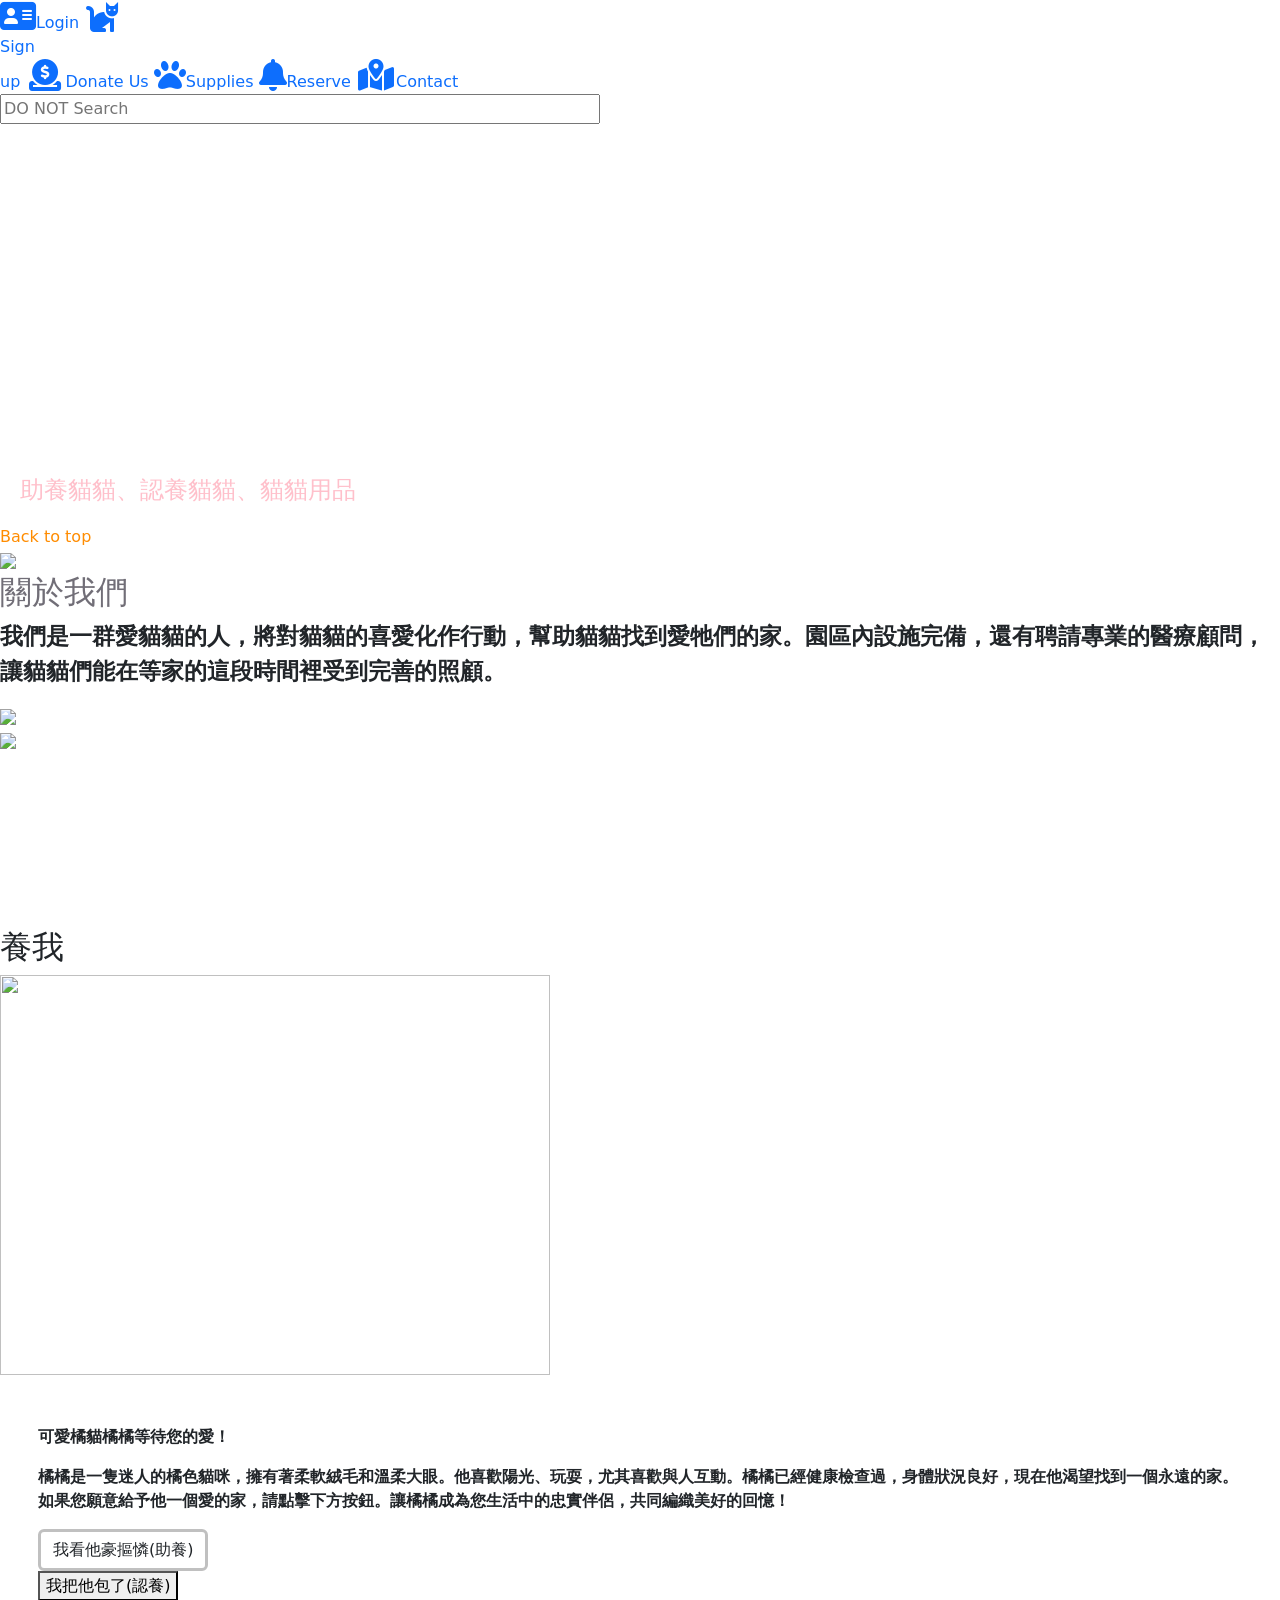
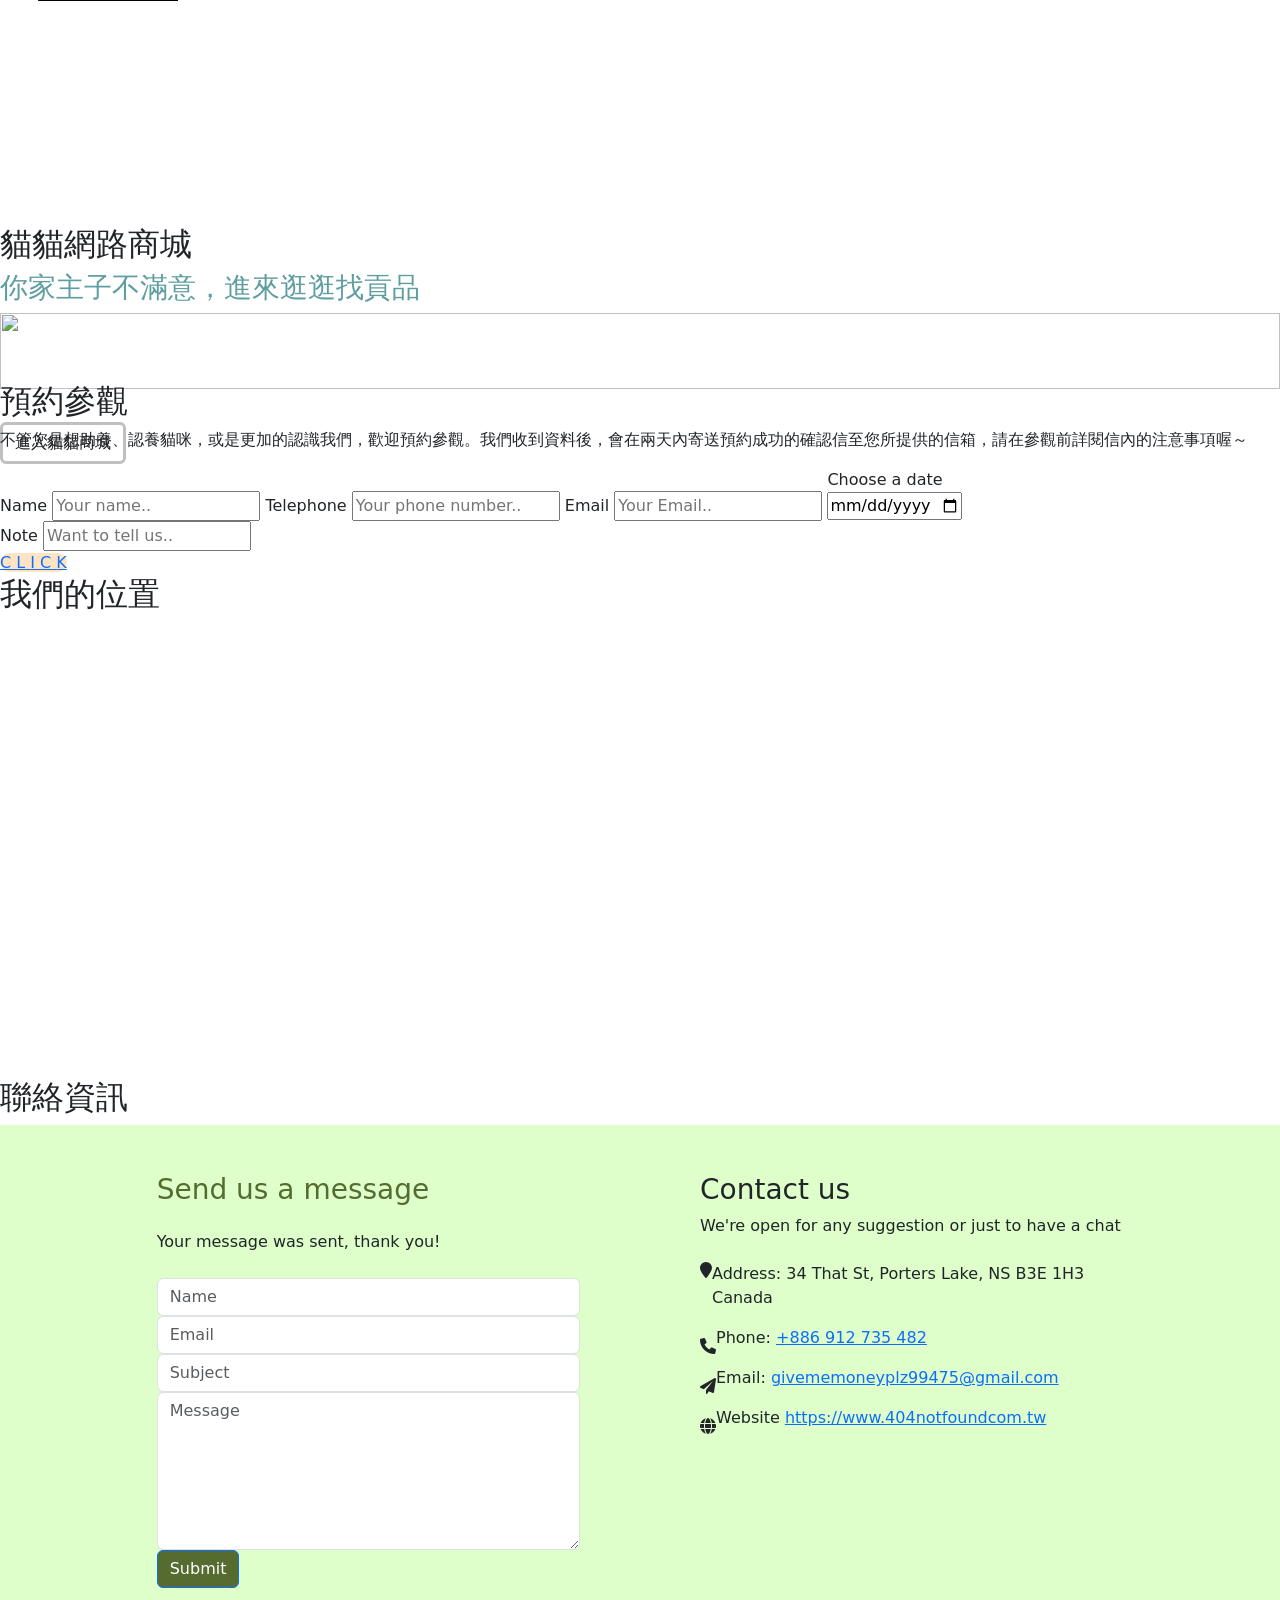
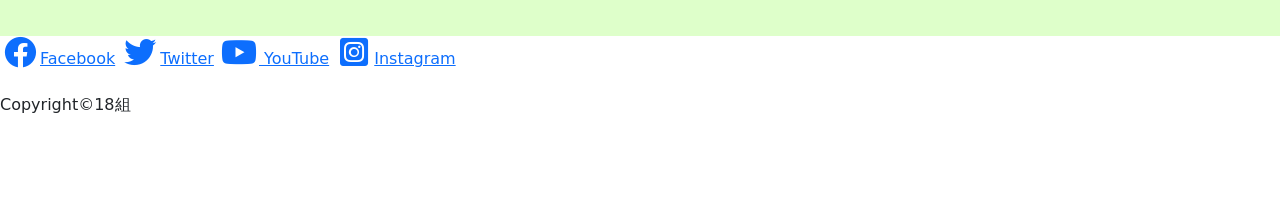
==== index.html @ 491a0902 "Add files via upload Upload cat adoption website" ====
<!DOCTYPE html>
<html lang="zh-Hant-Tw">
<head>
    <meta charset="UTF-8">
    <meta http-equiv="X-UA-Compatible" content="IE=edge">
    <meta name="viewport" content="width=device-width, initial-scale=1.0">
    <title>他喵的養我😾</title>
    <link rel="stylesheet" href="css/style_index.css">
    <link rel="stylesheet" href="css/btn.css">
    <link rel="stylesheet" href="https://cdnjs.cloudflare.com/ajax/libs/font-awesome/6.0.0/css/all.min.css">
    <script src="http://code.jquery.com/jquery-1.11.1.min.js"></script>
	<script src="jq/jq.js"></script>
    <link href="https://cdn.jsdelivr.net/npm/bootstrap@5.0.0/dist/css/bootstrap.min.css" rel="stylesheet" integrity="sha384-wEmeIV1mKuiNpC+IOBjI7aAzPcEZeedi5yW5f2yOq55WWLwNGmvvx4Um1vskeMj0" crossorigin="anonymous">
	<script src="https://code.jquery.com/mobile/1.4.5/jquery.mobile-1.4.5.min.js"></script>
    <script src="https://cdn.jsdelivr.net/npm/bootstrap@5.0.0/dist/js/bootstrap.bundle.min.js" integrity="sha384-p34f1UUtsS3wqzfto5wAAmdvj+osOnFyQFpp4Ua3gs/ZVWx6oOypYoCJhGGScy+8" crossorigin="anonymous"></script>
    <link rel="stylesheet" href="css/bootstrap.min.css">
</head>
<body>
<header id="top" > 
    <nav>
        <a href="login.html" target="_self"style="text-decoration: none;"><i class="fa-solid fa-address-card fa-2x"></i>Login</a>
        <a href="signup.html" target="_blank" style="text-decoration: none;"><i class="fa-solid fa-cat fa-2x"></i><br>Sign <br>up</a>
        <a href="give_me_money.html" target="_blank" style="text-decoration: none;"><i class="fa-solid fa-2x fa-circle-dollar-to-slot fa-fw"></i>Donate Us</a>
        <a href="cat_supplies.html" target="_blank" style="text-decoration: none;"><i class="fa-solid fa-paw fa-2x"></i>Supplies</a>
        <a href="#re" target="_self" style="text-decoration: none;"><i class="fa-solid fa-bell fa-2x"></i>Reserve</a>
        <a href="#us" target="_self" style="text-decoration: none;"><i class="fa-solid fa-2x fa-map-location-dot fa-fw"></i>Contact</a>               
        <form> 
            <input type="search" placeholder="DO NOT Search" aria-label="Search" style="width: 600px;">        
        </form>
    </nav>
    <br>
    <br><br><br><br><br><br><br><br><br><br><h1 style="color: white;opacity: 1; text-align: left; margin:20px;"><b>養我吧!喵</b></h1>
    <h4 style="color: pink;margin:20px; text-align: left">助養貓貓、認養貓貓、貓貓用品</h4>
</header>
<index>
    <a href="#top" target="_top" style="text-decoration: none;color: darkorange;">Back to top</a><br>
</index>
<section class="row"> 
    <div class="column side">
        <img src="img/p1.jpg" width="100%">
    </div>
    <div class="column side">
        <h2 style="color: #716e77;border-radius: 30px;" >關於我們</h2>
        <p style="font-size: 23px;"><b>我們是一群愛貓貓的人，將對貓貓的喜愛化作行動，幫助貓貓找到愛牠們的家。園區內設施完備，還有聘請專業的醫療顧問，讓貓貓們能在等家的這段時間裡受到完善的照顧。</b></p>
</div>
    <div class="column side">
        <img src="img/p4.jpg" width="100%">
    </div>
<div class='sprites' style="height: 200px;">
    <div class='sprite catSprite'><img src='https://vsync.s3.amazonaws.com/resources/tuna_sprite.png' style="object-fit: cover"></div>
    </div>
</section> 
<section class="row">
    <div ><h2 class="cocaine" >養我</h2></div>
    <div>
        
        <div id="carouselExampleControls" class="carousel slide" data-bs-ride="carousel">
  <div class="carousel-inner">
    <div class="carousel-item active" ><section class="row"><div class="column middle"><img src="img/p9.webp" style="height: 400px;width:550px;"></div>
      
        <div class="column side" style="padding-top:50px;padding-right: 50px;padding-left: 50px; height: 450px;"><p><b>可愛橘貓橘橘等待您的愛！</b></p><p><b>橘橘是一隻迷人的橘色貓咪，擁有著柔軟絨毛和溫柔大眼。他喜歡陽光、玩耍，尤其喜歡與人互動。橘橘已經健康檢查過，身體狀況良好，現在他渴望找到一個永遠的家。如果您願意給予他一個愛的家，請點擊下方按鈕。讓橘橘成為您生活中的忠實伴侶，共同編織美好的回憶！</b></p>
      <a class="btn" href="give_me_money.html"target="_self" style="border: 3px solid silver;">
      我看他豪摳憐(助養)
    <span></span><span></span><span></span><span></span>
        </a>
    <br>
        <a href="login.html"target="_self"><button class="keep" >
    <span>我把他包了(認養)</span>
</button></a>
      </div>
        </section>
    </div>
    <div class="carousel-item">
      <section class="row"><div class="column middle" style="height: 450px"><img src="img/p6.jpg" style="height: 400px;width:550px;"></div>
      
        <div class="column side"style="padding-top:40px;padding-right: 50px;padding-left: 50px;"><p><b>兩隻可愛姊弟貓等待您的擁抱！</b></p><p><b>這裡有兩隻可愛的姊弟貓，姊姊Sprite 弟弟Cocacola。

Sprite和Cocacola是一對默契十足的姊弟，他們彼此依偎，共同探索這個世界，喜歡追逐遊戲、一起玩耍，總是充滿了歡笑和快樂。

這對姊弟已經接受了健康檢查和預防接種，身體健康狀況良好，渴望找到一個溫暖的家。

如果您願意給予Sprite和Cocacola一個永遠的家，請點擊下方按鈕。讓這對姊弟成為您生活中的陪伴，一同分享快樂與溫馨！</b></p>
      <a class="btn" href="give_me_money.html" target="_blank" style="border: 3px solid silver; ">
        我看他們豪摳憐(助養)
    <span></span><span></span><span></span><span></span>
        </a>
    <br>
        <a href="login.html"target="_self"><button class="keep" >
            <span>我把他們包了(認養)</span></button>
</a>
      </div>
        </section>
    </div>
  </div>
  <button class="carousel-control-prev" type="button" data-bs-target="#carouselExampleControls" data-bs-slide="prev">
    <span class="carousel-control-prev-icon" aria-hidden="true"></span>
    <span class="visually-hidden">Previous</span>
  </button>
  <button class="carousel-control-next" type="button" data-bs-target="#carouselExampleControls" data-bs-slide="next">
    <span class="carousel-control-next-icon" aria-hidden="true"></span>
    <span class="visually-hidden">Next</span>
  </button>
</div>
        
        
    </div>
</section>
<section class="row"> 
    <div class=”column side“>
        <h2 class="cocaine" >貓貓網路商城</h2>
        <h3 style="color:cadetblue;">你家主子不滿意，進來逛逛找貢品</h3>
        <img src="img-2/shoppppppppp.jpg" style="height: 70%;width: 100%;">
        <a class="btn" href="cat_supplies.html" target="_blank" style="border: 3px solid silver;">
        進入貓貓商城
    <span></span><span></span><span></span><span></span>
        </a>
    </div>

</section>
<section>
    <h2 class="cocaine" id="re">預約參觀</h2>
    <p>不管您是想助養、認養貓咪，或是更加的認識我們，歡迎預約參觀。我們收到資料後，會在兩天內寄送預約成功的確認信至您所提供的信箱，請在參觀前詳閱信內的注意事項喔～</p>
    <div class="box">
    <form action="/action_page.php">
        <label for="fname">Name</label>
        <input type="text" id="fname" name="name" placeholder="Your name..">
        <label for="text">Telephone</label>
        <input type="text" id="text" name="text" placeholder="Your phone number..">    
        <label for="mail">Email</label>
        <input type="email" id="mail" name="mail" placeholder="Your Email.."> 
        <label>Choose a date<br><input type="date" min="0000-02-22" max="4000-02-22"></label><br>
        
        <label for="text">Note</label>
        <input type="text" id="text" name="text" placeholder="Want to tell us.."> <br><a href="book-success.html" target="_blank" class="bttn" data-text="ENTER" style="background-color: bisque ;border-radius: 30px;">
  <span>C</span>
  <span>L</span>
  <span>I</span>
  <span>C</span>
  <span>K</span>
</a>
    </form>
    </div>
</section>

<section>
    <h2 class="cocaine">我們的位置</h2>
    <iframe src="https://www.google.com/maps/embed?pb=!1m18!1m12!1m3!1d421.2851092024871!2d-63.30349036873201!3d44.73885175065124!2m3!1f0!2f0!3f0!3m2!1i1024!2i768!4f13.1!3m3!1m2!1s0x4b5a31023a4e0817%3A0xe19f108b176af02f!2zMzQgVGhhdCBTdCwgUG9ydGVycyBMYWtlLCBOUyBCM0UgMUgz5Yqg5ou_5aSn!5e0!3m2!1szh-TW!2stw!4v1714825720837!5m2!1szh-TW!2stw" width="600" height="450" style="border:0;" allowfullscreen="" loading="lazy" referrerpolicy="no-referrer-when-downgrade"></iframe>
</section>
    <section>
    <h2 class="cocaine" id="us">聯絡資訊</h2>
    <div class="box"  style="background-color: #DEFFCA">
        <form action="/action_page.php">
            <div class="row justify-content-center">
                <div class="col-md-10" >
                    <div class="wrapper">
                        <div class="row no-gutters">
                            <div class="col-md-6 d-flex align-items-stretch">
                                <div class="contact-wrap w-100 p-lg-5 p-4">
                                    <h3 class="mb-4" style="color: darkolivegreen">Send us a message</h3>
                                    <div id="form-message-warning" class="mb-4"></div>
                                    <div id="form-message-success" class="mb-4">
                                        Your message was sent, thank you!
                                    </div>
                                    <form method="POST" id="contactForm" name="contactForm" class="contactForm">
                                        <div class="row">
                                            <div class="col-md-12">
                                                <div class="form-group">
                                                    <input type="text" class="form-control" name="name" id="name" placeholder="Name">
                                                </div>
                                            </div>
                                            <div class="col-md-12">
                                                <div class="form-group">
                                                    <input type="email" class="form-control" name="email" id="email" placeholder="Email">
                                                </div>
                                            </div>
                                            <div class="col-md-12">
                                                <div class="form-group">
                                                    <input type="text" class="form-control" name="subject" id="subject" placeholder="Subject">
                                                </div>
                                            </div>
                                            <div class="col-md-12">
                                                <div class="form-group">
                                                    <textarea name="message" class="form-control" id="message" cols="30" rows="6" placeholder="Message"></textarea>
                                                </div>
                                            </div>
                                            <div class="col-md-12">
                                                <div class="form-group">
                                                    <a class="btn btn-primary" style="background-color: darkolivegreen;">Submit</a>
                                                    <div class="submitting"></div>
                                                </div>
                                            </div>
                                        </div>
                                    </form>
                                </div>
                            </div>
                            <div class="col-md-6 d-flex align-items-stretch">
                                <div class="info-wrap w-100 p-lg-5 p-4 img">
                                    <h3>Contact us</h3>
                                    <p class="mb-4">We're open for any suggestion or just to have a chat</p>
                                    <div class="dbox w-100 d-flex align-items-start">
                                        <div class="icon d-flex align-items-center justify-content-center">
                                            <span class="fa fa-map-marker"></span>
                                        </div>
                                        <div class="text pl-3">
                                            <p><span>Address:</span> 34 That St, Porters Lake, NS B3E 1H3 Canada</p>
                                        </div>
                                    </div>
                                    <div class="dbox w-100 d-flex align-items-center">
                                        <div class="icon d-flex align-items-center justify-content-center">
                                            <span class="fa fa-phone"></span>
                                        </div>
                                        <div class="text pl-3">
                                            <p><span>Phone:</span> <a href="tel://886912735482">+886 912 735 482</a></p>
                                        </div>
                                    </div>
                                    <div class="dbox w-100 d-flex align-items-center">
                                        <div class="icon d-flex align-items-center justify-content-center">
                                            <span class="fa fa-paper-plane"></span>
                                        </div>
                                        <div class="text pl-3">
                                            <p><span>Email:</span> <a href="/cdn-cgi/l/givememoneyplz99475@gmail.com#375e595158774e584245445e43521954585a"><span class="__cf_email__" data-cfemail="2f464149406f56405a5d5c465b4a014c4042">givememoneyplz99475@gmail.com</span></a></p>
                                        </div>
                                    </div>
                                    <div class="dbox w-100 d-flex align-items-center">
                                        <div class="icon d-flex align-items-center justify-content-center">
                                            <span class="fa fa-globe"></span>
                                        </div>
                                        <div class="text pl-3">
                                        <p><span>Website</span> <a href="https://www.youtube.com/watch?v=dQw4w9WgXcQ">https://www.404notfoundcom.tw</a></p>
                                        </div>
                                    </div>
                                </div>
                            </div>
                            </div>
                        </div>
                </div>
            </div>

        </form>
    </div>
</section>
<footer>
    <a class="blue"; href="https://www.facebook.com/zuck/?locale=zh_TW" target="_self"><i class="fa-brands fa-facebook fa-fw fa-2x"></i>Facebook</a>
    <a class="blue"; href="https://x.com/un4v5s8bgsvk9xp?lang=zh-Hant" target="_self"><i class="fa-brands fa-twitter fa-fw fa-2x"></i>Twitter</a>
    <a class="red"; href="https://www.youtube.com/watch?v=dQw4w9WgXcQ" target="_self"><i class="fa-brands fa-youtube fa-fw fa-2x"></i> YouTube</a>
    <a class="red"; href="https://www.instagram.com/world_record_egg/" target="_self"><i class="fa-brands fa-instagram-square fa-fw fa-2x"></i>Instagram</a><br><br>
    <h6>Copyright©18組</h6>
    <div style="height: 100px;"></div>
    <div id="marco">
        <div id="gato"></div>
	</div>
</footer>
</body>
</html>
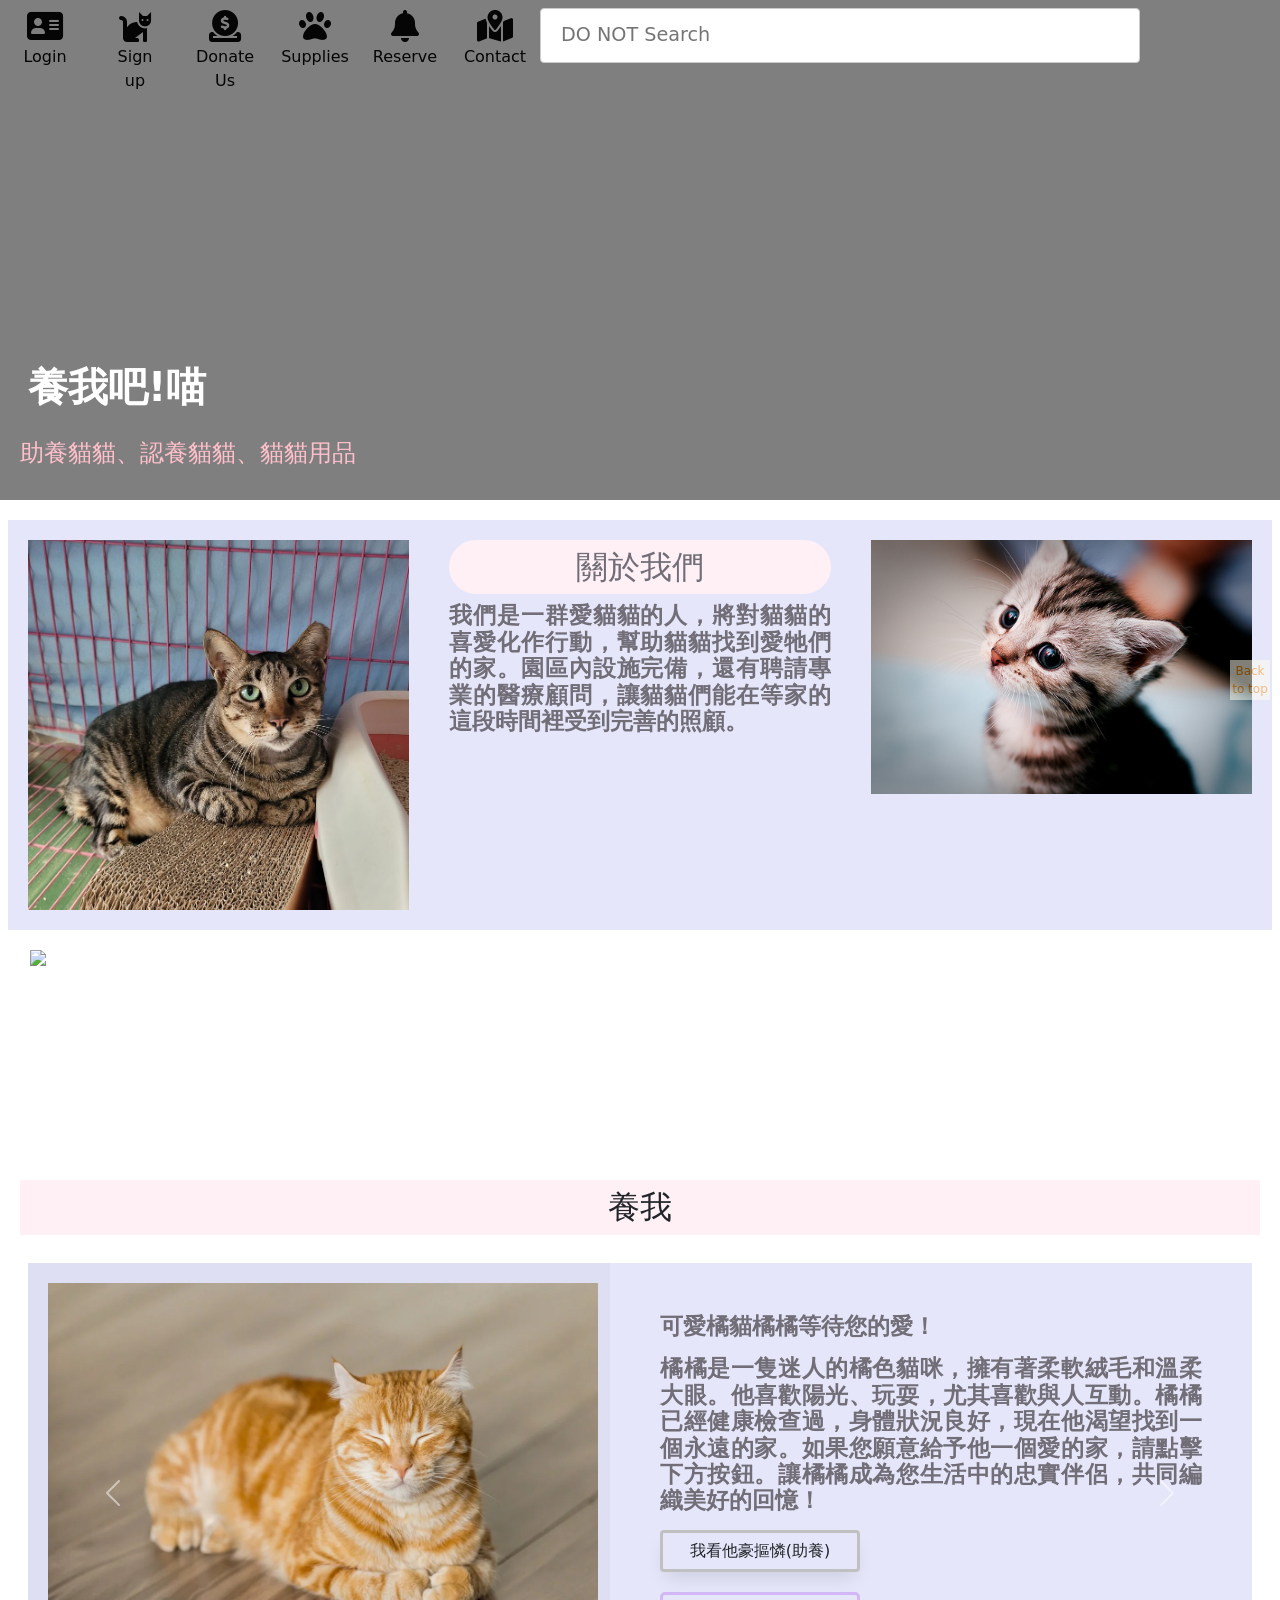
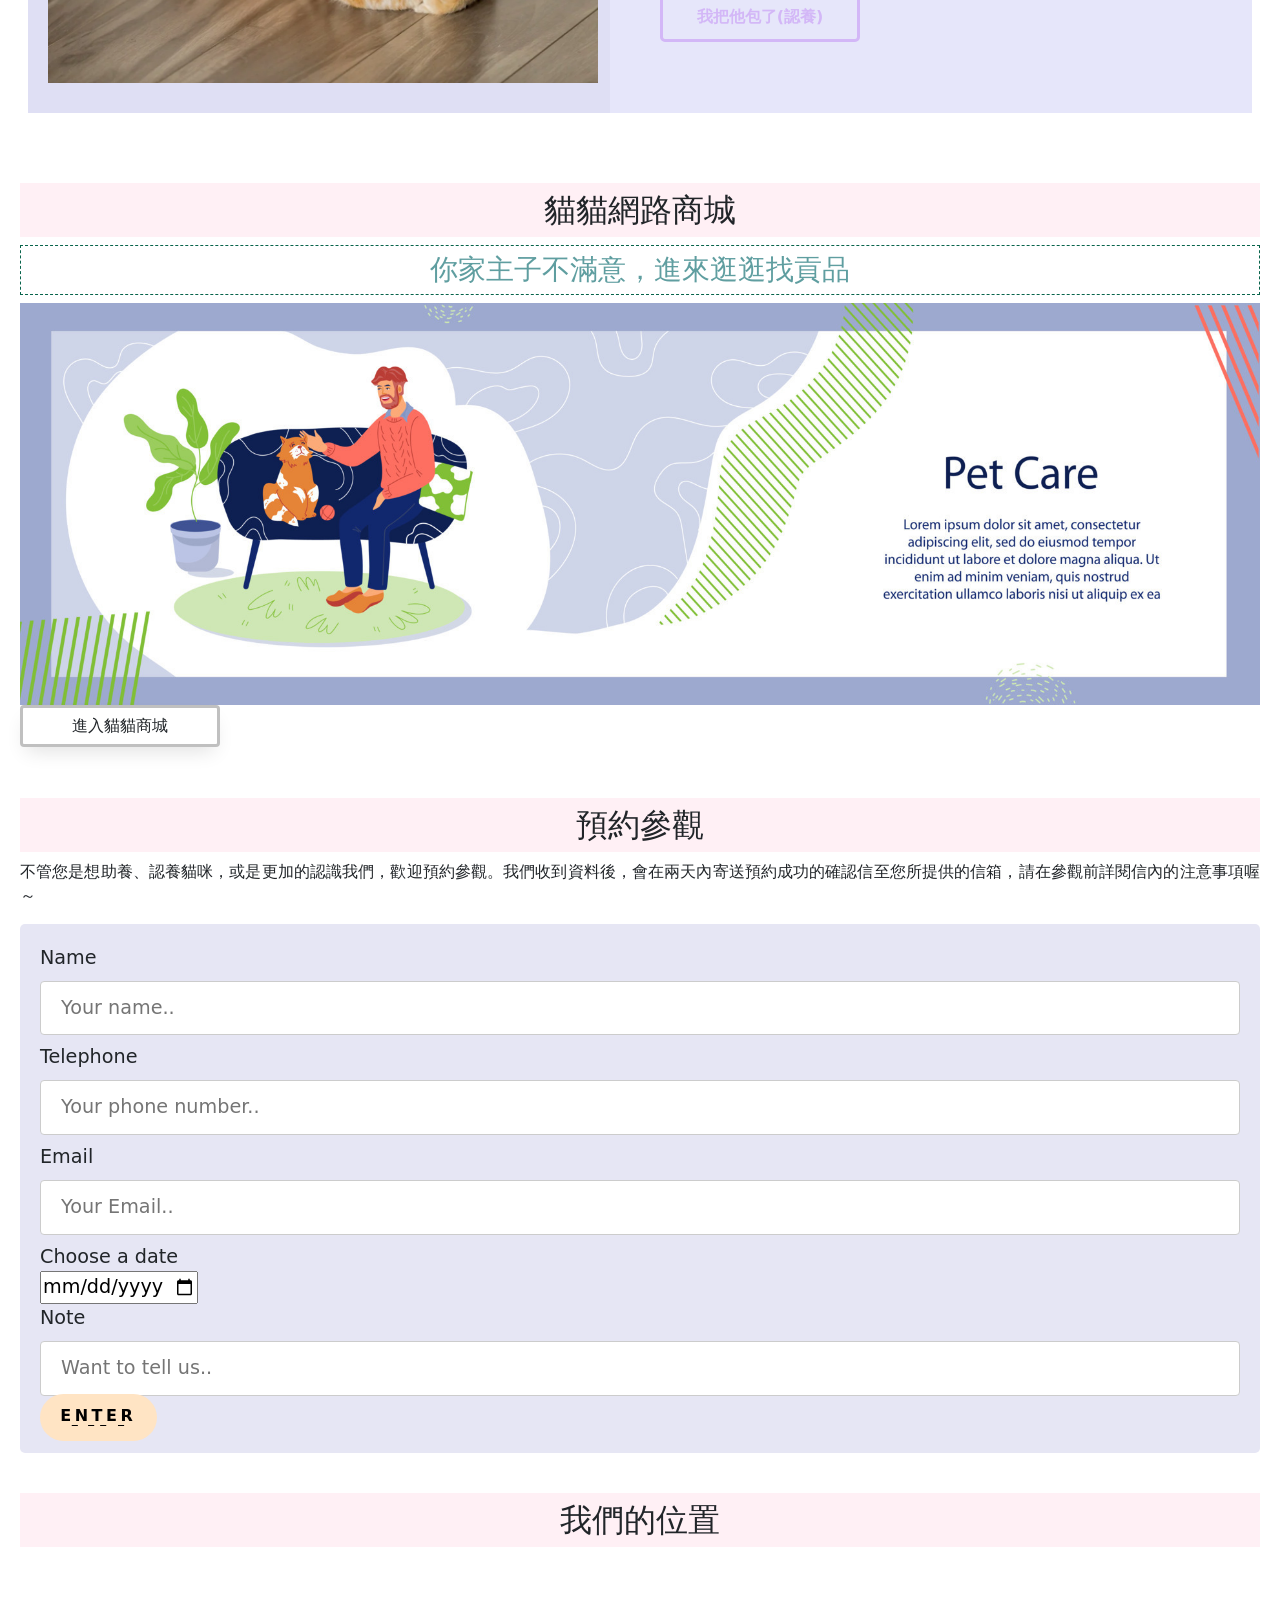
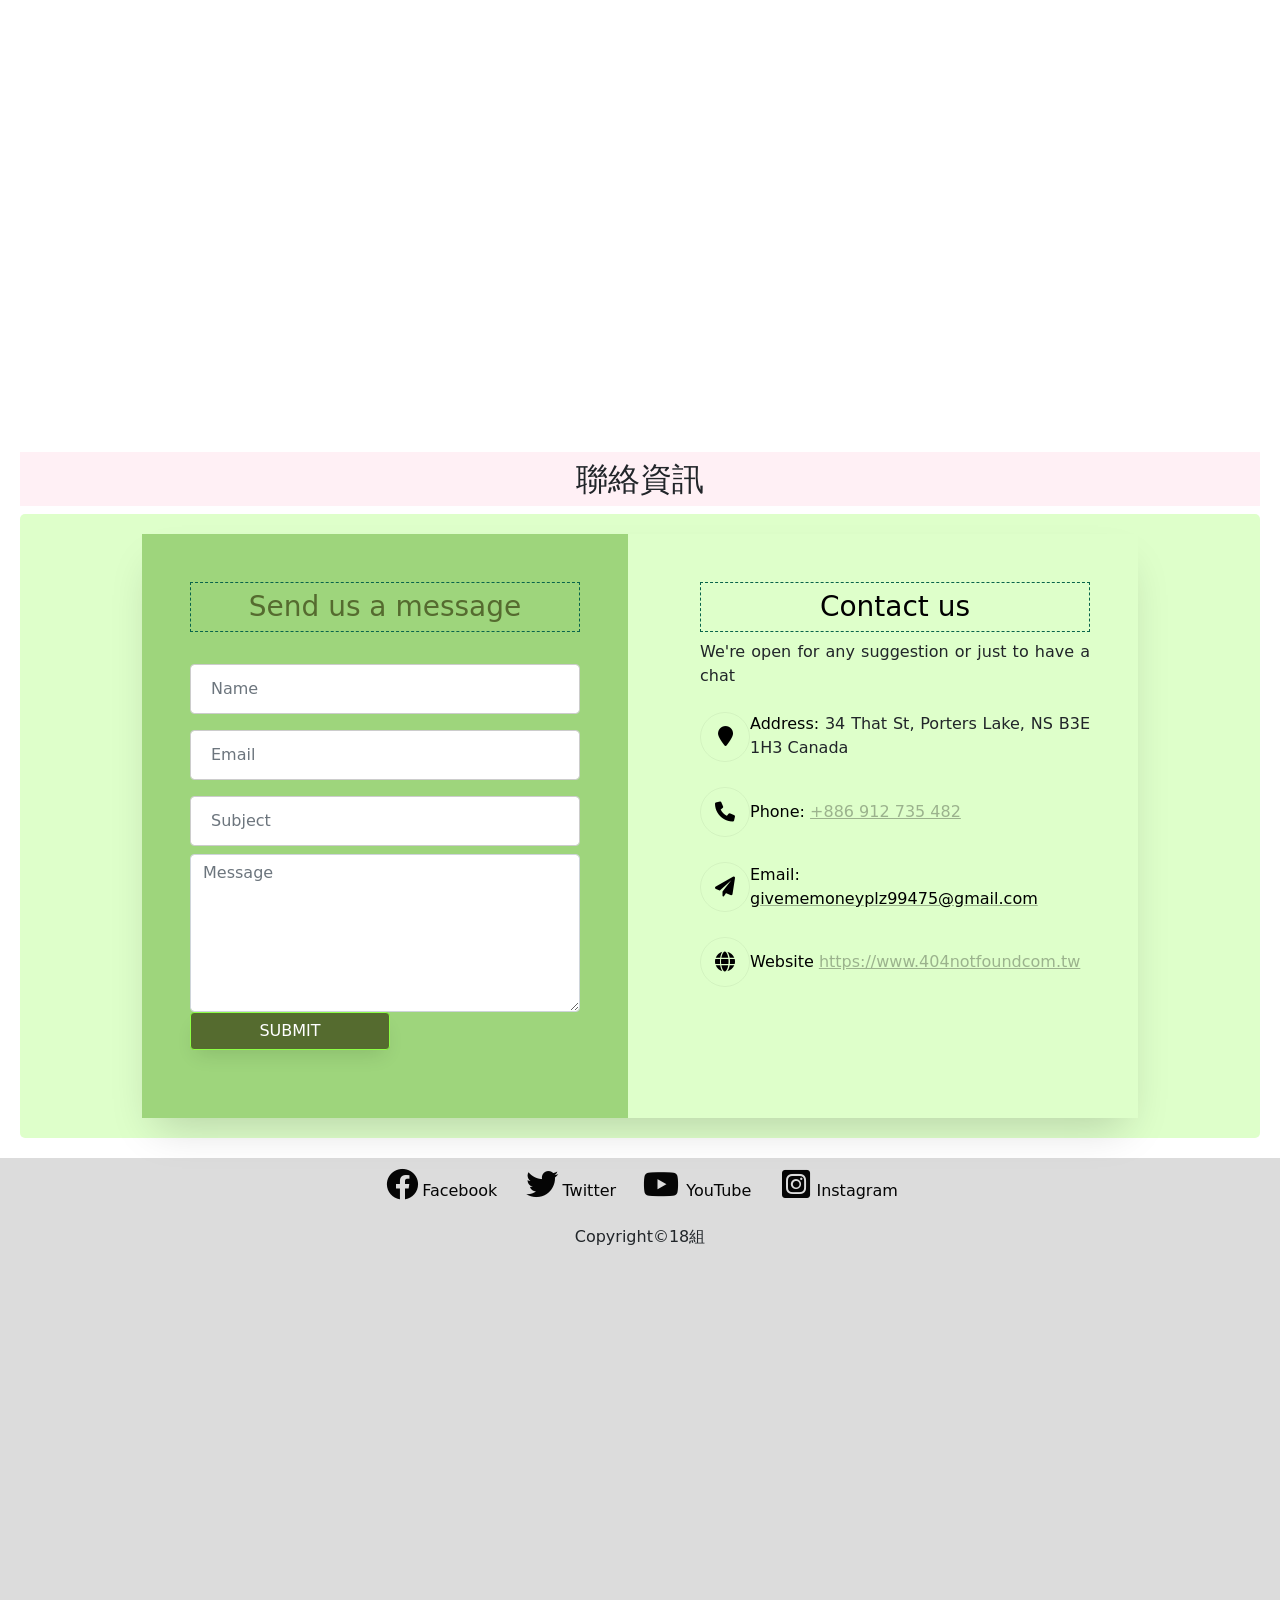
==== commit 0ca88254: "Update index.html" ====
--- a/index.html
+++ b/index.html
@@ -4,11 +4,11 @@
     <meta charset="UTF-8">
     <meta http-equiv="X-UA-Compatible" content="IE=edge">
     <meta name="viewport" content="width=device-width, initial-scale=1.0">
-    <title>他喵的養我😾</title>
+    <title>養我吧！喵😾</title>
     <link rel="stylesheet" href="css/style_index.css">
     <link rel="stylesheet" href="css/btn.css">
     <link rel="stylesheet" href="https://cdnjs.cloudflare.com/ajax/libs/font-awesome/6.0.0/css/all.min.css">
-    <script src="http://code.jquery.com/jquery-1.11.1.min.js"></script>
+    <script src="https://code.jquery.com/jquery-1.11.1.min.js"></script>
 	<script src="jq/jq.js"></script>
     <link href="https://cdn.jsdelivr.net/npm/bootstrap@5.0.0/dist/css/bootstrap.min.css" rel="stylesheet" integrity="sha384-wEmeIV1mKuiNpC+IOBjI7aAzPcEZeedi5yW5f2yOq55WWLwNGmvvx4Um1vskeMj0" crossorigin="anonymous">
 	<script src="https://code.jquery.com/mobile/1.4.5/jquery.mobile-1.4.5.min.js"></script>
--- a/css/style_index.css
+++ b/css/style_index.css
@@ -0,0 +1,674 @@
+/*public*/
+h2{
+    background-color: #fff0f5;
+    color: #ad5a5a;
+    position: relative;
+    padding: 0.25em 1em;
+    text-align: center;
+}
+@font-face {
+  font-family: 'oxxo';
+  src: url('setofont.ttf');
+}
+
+
+html{
+    background-color: #f2efef;
+}
+index{
+    z-index:10;
+    position:fixed;
+    bottom:200px;
+    right:10px;
+    height: 40px;
+    width: 40px;
+    font-size: 12px;
+    background-color: #fffff0;
+    transition:1s;
+    text-decoration: none;
+    opacity: 0.5;
+    align-content: center;
+    justify-content: center;
+    text-align: center;
+}
+index:hover{
+    border-radius: 100%;
+    background-color: wheat;
+    width:60px;
+    height: 60px;
+    opacity: 1.0;
+}
+* {
+    box-sizing: border-box; /*將寬高設定作用在邊框外緣的範圍內*/
+}
+body {
+  font-family:"Noto Sans CJK TC", "Microsoft JhengHei", "PingFang", "STHeiti","sans-serif, serif";
+  margin: 0;
+}
+a {
+    text-decoration: none; /*移除超連結底線*/
+    color: black;
+}
+/*導覽列設定*/
+nav {
+  display: flex;
+}
+nav a {  /*導覽列超連結設定*/
+  width:90px;
+  height: 40px;
+  color: #050505;
+  padding: 10px;
+  text-align: center;
+  transition:0.2s;
+}  
+nav a:hover {
+  color: #089a45;
+  font-size:20px;
+  transition:0.2s;
+}
+header {
+	background-image: linear-gradient(rgba(0, 0, 0, 0.5), rgba(0, 0, 0, 0.5)), url("bk.jpg");
+	height: 100%;
+	background-position: center;
+	background-repeat: no-repeat;
+	background-size: cover;
+	position: relative;
+	transition: background-image 1s ease-in-out;
+    text-align: center;
+    height:500px;
+} 
+ 
+.header-text {
+	text-align:end;
+	position:relative;
+	top: 50%;
+	left: 50%;
+	transform: translate(-50%, -50%);
+	color: white;
+}
+h1 {
+  font-size: 8vmin;
+  padding: 8px;
+  text-align: center;
+  mix-blend-mode:lighten; /*覆蓋效果*/
+  color: chartreuse;
+}
+section {
+  padding: 20px;
+  
+}
+
+/*flexbox設定*/
+.row {
+  display: flex;
+  flex-wrap: wrap;
+  justify-content: center;
+  align-items: stretch;
+}
+/*建立彼此相鄰的3個欄*/
+.column {
+  padding: 10px;
+}
+/*小欄*/
+.column.side {
+  flex: 1;
+  background-color: #e6e6fa;
+  padding: 20px;
+  margin-bottom: 10px;
+  overflow:hidden;
+}
+.column.side p{
+    font-size: 23px;
+    line-height: 1.15;
+    color: #716e77;
+}
+/*中欄*/
+.column.middle {
+  flex: 1;
+  background-color: #dfdff4;
+  padding: 20px;
+  margin-bottom: 10px;
+  overflow:hidden;
+  
+}
+/*RWD設定*/
+@media (max-width: 600px) {
+  .row {
+    -webkit-flex-direction: column;
+    flex-direction: column;
+  }
+}
+
+
+
+
+
+h3 {
+  padding: 0.25em 1em;
+  text-align: center;
+  color: #08644b;
+  border: dashed 1px #08644b;
+}
+h5 {
+  text-align: center;
+}
+P {
+  font-size: 1rem;
+  text-align: justify;
+  line-height:24px;
+}
+.box {
+  border-radius: 5px;
+  background-color: #e6e6f4;
+  padding: 20px;
+}
+form {
+  font-size: 1.2rem;
+}
+input[type=text], input[type=email], input[type=search],
+select {
+  width: 100%;
+  padding: 12px 20px;
+  margin: 8px 0;
+  display: inline-block;
+  border: 1px solid #ccc;
+  border-radius: 4px;
+}
+input[type=submit] {
+  width: 100%;
+  background-color: #4CAF50;
+  color: white;
+  padding: 14px 20px;
+  margin: 8px 0;
+  border: none;
+  border-radius: 4px;
+  cursor: pointer;
+}
+input[type=submit]:hover {
+  background-color: #45a049;
+}
+.trans {
+    position: relative;
+    min-width: 160px;
+    background: transparent;
+    border: none;
+    border-radius: 50px;
+    font-size: 1rem;
+    font-weight: bold;
+    text-align: center;
+    text-decoration: none;
+    text-transform: uppercase;
+    padding: 10px 20px;
+}
+.trans span {
+    color: #FFFFFF;
+    mix-blend-mode: difference;
+}
+.trans:before {
+    content: '';
+    position: absolute;
+    top: 0;
+    left: 0;
+    width: 52px;
+    height: 100%;
+    border-radius: 50px;
+    background: black;
+    transition: all 0.85s cubic-bezier(0.68, -0.55, 0.265, 1.55);
+}
+.trans:hover:before {
+  background: black;
+  width: 100%;
+}
+iframe {
+  width: 100%;
+}
+
+footer {
+  padding: 10px;
+  text-align: center;
+  background-color:gainsboro;
+}
+footer a {  
+  color: #050505;
+  padding: 10px;
+  text-align: center;
+  text-decoration: none;
+  transition:0.2s;
+}  
+footer a:hover{
+  font-size: 20px;
+  transition: 0.2s;
+}
+footer a.red:hover { 
+  color: red;
+}
+footer a.blue:hover { 
+  color: aqua;
+}
+
+
+/*black cat***********************************************************************************/
+.slider-block{
+	height:350px;
+	display:inline-block;
+}
+#carousel {
+	height:100%;
+}
+#carousel .carousel-inner{
+	height:100%;
+}
+#carousel .item{
+	background-repeat:no-repeat;
+	background-size:cover;
+	background-position:center center;
+	width:100%;
+	height:100%;
+}
+
+.sprites {
+    display:flex;
+    z-index:1;
+}
+
+.sprite {
+    position: absolute;
+    top: 200;
+    left: 0;
+    right: 0;
+    margin: auto;
+    overflow: hidden;
+}
+.catSprite {
+    width: 400px;
+    height: 190px;
+    margin: 10px;
+    right: auto;
+    left: auto;
+    -webkit-animation: catSprint 1.5s infinite linear;
+    animation:  catSprint 1.5s infinite linear;
+}
+.catSprite > img {
+    position: absolute;
+    -webkit-transform: translateZ(0);
+    transform: translateZ(0);
+    top: 0;
+    left: 0;
+    -webkit-animation: catSpriteAnim  0.3939393939s infinite step-end;
+    animation:  catSpriteAnim 0.3939393939s infinite step-end;
+}
+
+@keyframes catSpriteAnim {
+    7.6923076923% {
+        top: 0px;
+        left: 0px;
+    }
+    15.3846153846% {
+        top: -199px;
+        left: 0px;
+    }
+    23.0769230769% {
+        top: -398px;
+        left: 0px;
+    }
+    30.7692307692% {
+        top: -597px;
+        left: 0px;
+    }
+    38.4615384615% {
+        top: -796px;
+        left: 0px;
+    }
+    46.1538461538% {
+        top: -995px;
+        left: 0px;
+    }
+    53.8461538462% {
+        top: -1194px;
+        left: 0px;
+    }
+    61.5384615385% {
+        top: -1393px;
+        left: 0px;
+    }
+    69.2307692308% {
+        top: -1592px;
+        left: 0px;
+    }
+    76.9230769231% {
+        top: -1791px;
+        left: 0px;
+    }
+    84.6153846154% {
+        top: -1990px;
+        left: 0px;
+    }
+    92.3076923077% {
+        top: -2189px;
+        left: 0px;
+    }
+    100% {
+        top: -2388px;
+        left: 0px;
+    }
+}
+@-webkit-keyframes catSprint {
+    0% {
+        right: 0;
+        -webkit-transform: translateX(100%);
+        transform: translateX(100%);
+    }
+    100% {
+        right: 100%;
+        -webkit-transform: none;
+        transform: none;
+    }
+}
+@keyframes catSprint {
+    0% {
+        right: 200px;
+        -webkit-transform: translateX(100%);
+        transform: translateX(100%);
+    }
+    100% {
+        right: 100%;
+        -webkit-transform: none;
+        transform: none;
+    }
+}
+/*graycat*/
+#marco{
+    width: 100%;
+    height: 500px;
+    margin: 0 auto;
+    overflow: hidden;
+    border-radius: 16px;
+    margin-top: 2em;
+    }
+
+#cielo{
+    border-radius: 16px;
+    width: 1325px;
+    height: 500px;
+    background: linear-gradient(to bottom,  #0B4C5F 0%,#04B4AE 52%,#0c0207 100%); 
+    position: absolute;
+    z-index: -30;
+    top: 0;
+    margin-top: 2em;
+    }
+
+
+
+/* Animacion edificios **********************************************************************************/
+
+   @keyframes  animar_edificios {
+        from { background-position: 0 0; }
+        to { background-position: 100% 0; }
+    }
+    @-webkit-keyframes  animar_edificios {
+        from { background-position: 0 0; }
+        to { background-position: 100% 0; }
+    }
+    @-ms-keyframes  animar_edificios {
+        from { background-position: 0 0; }
+        to { background-position: 100% 0; }
+    }
+    @-moz-keyframes  animar_edificios {
+        from { background-position: 0 0; }
+        to { background-position: 100% 0; }
+    }
+   
+
+#gato{
+    background: url('https://res.cloudinary.com/pastelitos/image/upload/v1610526571/eva/gatito_pushui.svg');
+    height: 297px; 
+    width: 507.5px;
+    margin-top: 2em;
+    margin-left: 2em;
+    z-index: 10;
+    -webkit-animation: sprite-animation 1.2s steps(16,end) infinite;
+    -moz-animation: sprite-animation 1.2s steps(16,end) infinite; 
+    -ms-animation: sprite-animation 1.2s steps(16,end) infinite; 
+    animation: sprite-animation 1.2s steps(16,end) infinite;
+    }
+
+@-webkit-keyframes sprite-animation { 
+        from { background-position: 0 0; }
+        to { background-position: -8120px 0; } 
+    }
+
+@-ms-keyframes sprite-animation { 
+        from { background-position: 0 0; }
+        to { background-position: -8120px 0; }
+    }
+
+@-moz-keyframes sprite-animation { 
+        from { background-position: 0 0; }
+        to { background-position: -8120px 0; }
+    }
+
+@keyframes sprite-animation { 
+        from { background-position: 0 0; }
+        to { background-position: -8120px 0; }
+    }
+    
+/*btn******************************************************************************************/
+.btn {
+    display: inline-block;
+    position: relative;
+    z-index: 1;
+    min-width: 200px;
+    background: #FFFFFF;
+    border: 2px;
+    border-radius: 4px;
+    color: goldenrod;
+    font-size: 1rem;
+    text-transform: uppercase;
+    font-weight: bold;
+    text-align: center;
+    text-decoration: none;
+    overflow: hidden;
+    transition: 0.5s;
+    padding: 10px 20px;
+}
+.btn span {
+    position: absolute;
+    width: 25%;
+    height: 100%;
+    background-color: goldenrod;
+    transform: translateY(150%);
+    border-radius: 50%;
+    left: calc((var(--n) - 1) * 25%);
+    transition: 0.5s;
+    transition-delay: calc((var(--n) - 1) * 0.1s);
+    z-index: -1;
+}
+.btn :focus{
+    color: white;
+    cursor: pointer;
+}
+.btn:hover span {
+    transform: translateY(0) scale(3);
+    border: 2px solid goldenrod;    
+}
+.btn span:nth-child(1) {
+    --n: 1;
+}
+.btn span:nth-child(2) {
+    --n: 2;
+}
+.btn span:nth-child(3) {
+    --n: 3;
+}
+.btn span:nth-child(4) {
+    --n: 4;
+}
+
+.keep  {
+    position: relative;
+    min-width: 200px;
+    border: 3px solid #d3b7f7;
+    border-radius: 5px;
+    background: transparent;
+    color: #d3b7f7;
+    font-size: 1rem;
+    font-weight: bold;
+    text-align: center;
+    text-decoration: none;
+    text-transform: uppercase;
+    transition: border 0.5s ease-out;
+    transition-delay: 0.8s;
+    overflow: hidden;
+    transition: 0.5s;
+    padding: 10px 20px;
+}
+.keep:before,
+.keep:after {
+    position: absolute;
+    top: 0;
+    left: 0;
+    right: 0;
+    bottom: 0;
+    z-index: 0;
+    margin: auto;
+    content: 'Button';
+    border-radius: 50%;
+    display: block;
+    width: 22em;
+    height: 22em;
+    left: -5.5em;
+    text-align: center;
+    transition: box-shadow 0.5s ease-out;
+    transition-delay: 0.75s;
+}
+.keep:after {
+    transition-delay: 0.25s;
+}
+
+.keep span {
+    position: relative;
+    z-index: 1;
+}
+.keep:hover {
+    color: #ffffff;
+    border-color: #8460af;
+    animation: anim 1.5s ease;
+    transition: border 0.2s ease;
+    cursor: pointer;
+}
+.keep:hover::before {
+    box-shadow: inset 0 0 0 11em #b657e5;
+    transition-delay: 0.05s;
+}
+.keep:hover::after {
+    box-shadow: inset 0 0 0 11em #8460af;
+    transition-delay: 0.5s;
+}
+@keyframes anim {
+    0% { color: #d3b7f7; }
+    50% { color: #50514f; }
+    100% { color: #ffffff; }
+}
+/**contactus*/
+.wrapper {
+  width: 100%;
+  -webkit-box-shadow: 0px 21px 41px -13px rgba(0, 0, 0, 0.18);
+  -moz-box-shadow: 0px 21px 41px -13px rgba(0, 0, 0, 0.18);
+  box-shadow: 0px 21px 41px -13px rgba(0, 0, 0, 0.18); }
+.contact-wrap {
+  background-color: #9ED57C;
+  filter: progid:DXImageTransform.Microsoft.gradient( startColorstr='#7f279c', endColorstr='#2e279d', GradientType=1 ); }
+  .contact-wrap h3 {
+    color: #fff; }
+
+.info-wrap h3 {
+  color: #000;
+  position: relative; }
+
+.info-wrap .dbox {
+  width: 100%;
+  margin-bottom: 25px; }
+  .info-wrap .dbox:last-child {
+    margin-bottom: 0; }
+  .info-wrap .dbox p {
+    margin-bottom: 0; }
+    .info-wrap .dbox p span {
+      font-weight: 400;
+      color: #000; }
+    .info-wrap .dbox p a {
+      color: rgba(0, 0, 0, 0.3); }
+  .info-wrap .dbox .icon {
+    width: 50px;
+    height: 50px;
+    border-radius: 50%;
+    border: 1px solid rgba(0, 0, 0, 0.05); }
+    .info-wrap .dbox .icon span {
+      font-size: 20px;
+      color: #000; }
+  .info-wrap .dbox .text {
+    width: calc(100% - 50px); }
+
+.btn {
+  padding: 12px 16px;
+  cursor: pointer;
+  border-width: 1px;
+  border-radius: 5px;
+  font-size: 14px;
+  font-weight: 400;
+  -webkit-box-shadow: 0px 10px 20px -6px rgba(0, 0, 0, 0.12);
+  -moz-box-shadow: 0px 10px 20px -6px rgba(0, 0, 0, 0.12);
+  box-shadow: 0px 10px 20px -6px rgba(0, 0, 0, 0.12);
+  position: relative;
+  margin-bottom: 20px;
+  -webkit-transition: 0.3s;
+  -o-transition: 0.3s;
+  transition: 0.3s; }
+  @media (prefers-reduced-motion: reduce) {
+    .bt/n {
+      -webkit-transition: none;
+      -o-transition: none;
+      transition: none; } }
+  .btn:hover, .btn:active, .btn:focus {
+    outline: none !important;
+    -webkit-box-shadow: 0px 10px 20px -6px rgba(0, 0, 0, 0.22) !important;
+    -moz-box-shadow: 0px 10px 20px -6px rgba(0, 0, 0, 0.22) !important;
+    box-shadow: 0px 10px 20px -6px rgba(0, 0, 0, 0.22) !important; }
+  .btn.btn-primary {
+    background: #8DFF47; !important;
+    border-color: #8DFF47 !important;
+    color: #fff; }
+
+.contactForm .form-control {
+  border: none;
+  border-bottom: 1px solid rgba(255, 255, 255, 0.2);
+  padding: 0; }
+
+#contactForm .error {
+  color: #f65c78;
+  font-size: 12px; }
+
+#contactForm .form-control {
+  font-size: 16px; }
+
+#message {
+  resize: vertical; }
+
+#form-message-warning, #form-message-success {
+  display: none; }
+
+#form-message-warning {
+  color: #f65c78; }
+
+#form-message-success {
+  color: #28a745;
+  font-size: 18px;
+  font-weight: 500; }
+
+.submitting {
+  float: left;
+  width: 100%;
+  padding: 10px 0;
+  display: none;
+  font-size: 16px;
+  font-weight: 500;
+  color: #28a745; }
--- a/css/btn.css
+++ b/css/btn.css
@@ -0,0 +1,69 @@
+.bttn {
+    position: relative;
+    z-index: 1;
+    min-width: 200px;
+    background: #FFFFFF;
+    color: black !important;
+    text-align: center;
+    padding: 12px 20px;
+}
+.bttn span {
+    display: inline-block;
+    font-size: 1rem;
+    font-weight: bold;
+    text-align: center;
+    text-decoration: none;
+    text-transform: uppercase;
+    opacity: 0;
+    transform: translate(0, -20px);
+    transition: 0.25s cubic-bezier(0.5, -1, 0.5, 2);
+}
+.bttn:before {
+    content: attr(data-text);
+    position: absolute;
+    width: 100%;
+    left: 0;
+    font-size: 1rem;
+    font-weight: bold;
+    text-align: center;
+    text-decoration: none;
+    text-transform: uppercase;
+    letter-spacing: 3.5px;
+    opacity: 1;
+    transform: translate(0, 0px);
+    transition: 0.25s cubic-bezier(0.5, -1, 0.5, 2);
+}
+.bttn:hover:before,
+.bttn:focus:before {
+    opacity: 0;
+    transform: translate(0, 20px);
+}
+.bttn:hover span,
+.bttn:focus span {
+    opacity: 1;
+    transform: translate(0, 0);
+}
+.bttn:hover span:nth-child(1),
+.bttn:focus span:nth-child(1) {
+    transition-delay: 0.025s;
+}
+.bttn:hover span:nth-child(2),
+.bttn:focus span:nth-child(2) {
+    transition-delay: 0.05s;
+}
+.bttn:hover span:nth-child(3),
+.bttn:focus span:nth-child(3) {
+    transition-delay: 0.075s;
+}
+.bttn:hover span:nth-child(4),
+.bttn:focus span:nth-child(4) {
+    transition-delay: 0.1s;
+}
+.bttn:hover span:nth-child(5),
+.bttn:focus span:nth-child(5) {
+    transition-delay: 0.125s;
+}
+.bttn:hover span:nth-child(6),
+.bttn:focus span:nth-child(6) {
+    transition-delay: 0.15s;
+}
